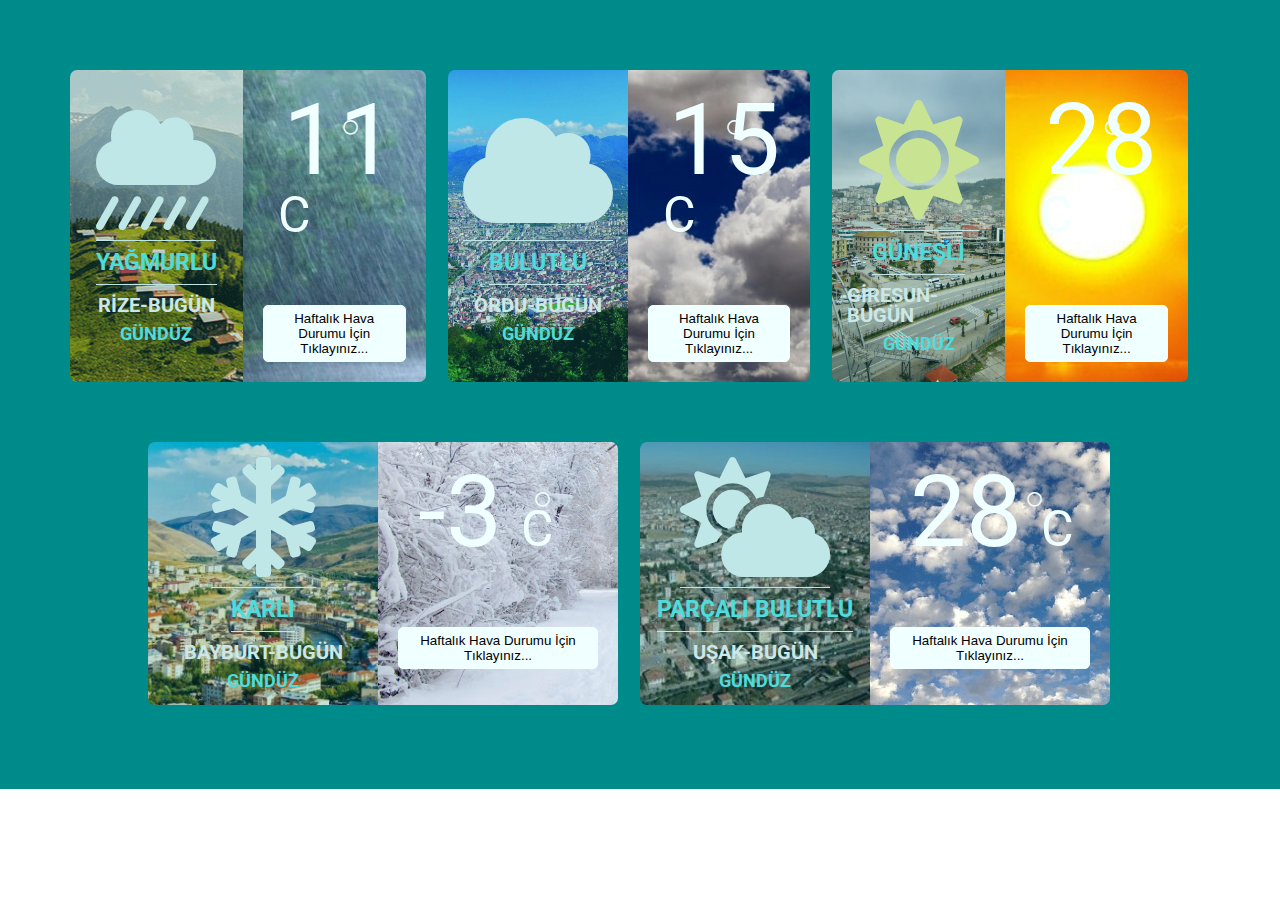
==== index.html @ f9c89afb "first commit" ====
<!DOCTYPE html>
<html lang="en">

<head>
  <title>weather forecast</title>
  <link rel="stylesheet" href="css/reset.css">
  <link rel="preconnect" href="https://fonts.gstatic.com">
  <link href="https://fonts.googleapis.com/css2?family=Black+Han+Sans&display=swap" rel="stylesheet">
  <link rel="preconnect" href="https://fonts.gstatic.com">
  <link href="https://fonts.googleapis.com/css2?family=Roboto:wght@400;700;900&display=swap" rel="stylesheet">
  <link rel="stylesheet" href="css/all.min.css">
  <link rel="stylesheet" href="css/style.css">
</head>

<body>
  <div class="general-container">
    <div class="weather-box">
      <div class="weather-left">
        <i class="fas fa-cloud-showers-heavy"></i>
        <span class="air">YAĞMURLU</span>
        <span class="city">RİZE-BUGÜN</span>
        <span class="day">GÜNDÜZ</span>
      </div><!-- end of .weather-left-->
      <div class="weather-right">
        <span class="count-number">11</span>
        <i class="far fa-circle degree"></i>
        <span class="degree-2">C</span>
        <button><a href="#">Haftalık Hava Durumu İçin Tıklayınız...</a></button>
      </div>
      <div class="weather-left ordu">
        <i class="fas fa-cloud"></i>
        <span class="air">BULUTLU</span>
        <span class="city">ORDU-BUGÜN</span>
        <span class="day">GÜNDÜZ</span>
      </div><!-- end of .weather-left-->
      <div class="weather-right ordu-2">
        <span class="count-number">15</span>
        <i class="far fa-circle degree"></i>
        <span class="degree-2">C</span>
        <button><a href="#">Haftalık Hava Durumu İçin Tıklayınız...</a></button>
      </div>
      <div class="weather-left giresun">
        <i class="fas fa-sun"></i>
        <span class="air">GÜNEŞLİ</span>
        <span class="city">GİRESUN-BUGÜN</span>
        <span class="day">GÜNDÜZ</span>
      </div><!-- end of .weather-left-->
      <div class="weather-right giresun-2">
        <span class="count-number">28</span>
        <i class="far fa-circle degree"></i>
        <span class="degree-2">C</span>
        <button><a href="#">Haftalık Hava Durumu İçin Tıklayınız...</a></button>
      </div>
    </div><!-- end of .weather-box-->
    <div class="weather-box weather-2">
      <div class="weather-left bayburt">
        <i class="fas fa-snowflake"></i>
        <span class="air">KARLI</span>
        <span class="city">BAYBURT-BUGÜN</span>
        <span class="day">GÜNDÜZ</span>
      </div><!-- end of .weather-left-->
      <div class="weather-right bayburt-2">
        <span class="count-number">-3</span>
        <i class="far fa-circle degree"></i>
        <span class="degree-2">C</span>
        <button><a href="#">Haftalık Hava Durumu İçin Tıklayınız...</a></button>
      </div>
      <div class="weather-left usak">
        <i class="fas fa-cloud-sun"></i>
        <span class="air">PARÇALI BULUTLU</span>
        <span class="city">UŞAK-BUGÜN</span>
        <span class="day">GÜNDÜZ</span>
      </div><!-- end of .weather-left-->
      <div class="weather-right usak-2">
        <span class="count-number">28</span>
        <i class="far fa-circle degree"></i>
        <span class="degree-2">C</span>
        <button><a href="#">Haftalık Hava Durumu İçin Tıklayınız...</a></button>
      </div>
    </div>

  </div>
</body>

</html>
---- css/style.css ----
body {
  font-family: 'Roboto', sans-serif;
}
.general-container {
  background:	#008B8B;
  padding: 70px 70px;
  display: flex;
  flex-direction: column;
  height: 649px;
}
.weather-box {
  display: flex;
}
.weather-left {
  display: flex;
  flex-direction: column;
  align-items: center;
  justify-content: center;
  padding: 15px 15px;
  border-top-left-radius: 7px;
  border-bottom-left-radius: 7px;
  width: 200px;
  background-image: url("../images/rize.png");
  background-position: center;
  opacity: 0.8;
}
.air {
  font-weight: 700;
  margin-top: 10px;
  font-size: 23px;
  color: 	#62f1f1;
  border-bottom: 1px solid #F0FFFF;
  padding-bottom: 10px;
}
.city {
  font-weight: 700;
  font-size: 20px;
  margin-top: 10px;
  color: 	white;
}
.day {
  font-weight: 700;
  font-size: 18px;  
  margin-top: 10px;
  color: 	#62f1f1;
}
.weather-left i {
  font-size: 120px;
  color: 	#F0FFFF;
  padding-bottom: 10px;
  border-bottom: 1px solid 	#F0FFFF;
}
.weather-right {
  background: white;
  padding: 20px 20px;
  position: relative;
  width: 200px;
  border-top-right-radius: 7px;
  border-bottom-right-radius: 7px;
  background-image: url("../images/yagmur.png");
  background-size: cover;
  margin-right: 22px;
}
.degree {
  position: absolute;
  color: #F0FFFF;
  font-size: 15px;
  top: 50px;
  right:68px;
}
.degree-2 {
  padding-left: 15px;
  font-size: 50px;
  color: #F0FFFF
}
.count-number {
  font-size: 100px;
  color: #F0FFFF;
  margin-left: 20px;
}
.weather-right button a {
  text-decoration: none;
  color: black;
}
.weather-right button {
  padding: 5px 5px;
  margin-top: 65px;
  border-radius: 5px;
  border: 1px solid #F0FFFF ;
  background: #F0FFFF;
}
.weather-right button:hover {
  background: rgb(170, 170, 248);
  border: 0px;
  
}
.weather-right button:focus {
  outline: none;
}
.ordu {
  background-image: url("../images/ordu.png");
  background-size: cover;
}
.ordu-2 {
  background-image: url("../images/bulut.png");
  background-size: cover;
}
.giresun i {
  color: #fbfb96;
}
.giresun {
  background-image: url("../images/giresun.png");
  background-size: cover;
}
.giresun-2 {
  background-image: url("../images/günes.png");
  background-size: cover; 
}
.weather-box-2 {
  background: red;
  display: flex;
  justify-content: space-around;
}
.weather-2 {
  display: flex;
  justify-content: center;
  margin-top: 60px;
}
.bayburt {
  background-image: url("../images/bayburt.jpg");
  background-size: cover; 
}
.bayburt-2 {
  background-image: url("../images/kar.jpg");
  background-size: cover; 
}
.usak {
  background-image: url("../images/usak.jpg");
  background-size: cover; 
}
.usak-2 {
  background-image: url("../images/parcali.jpg");
  background-size: cover; 
}
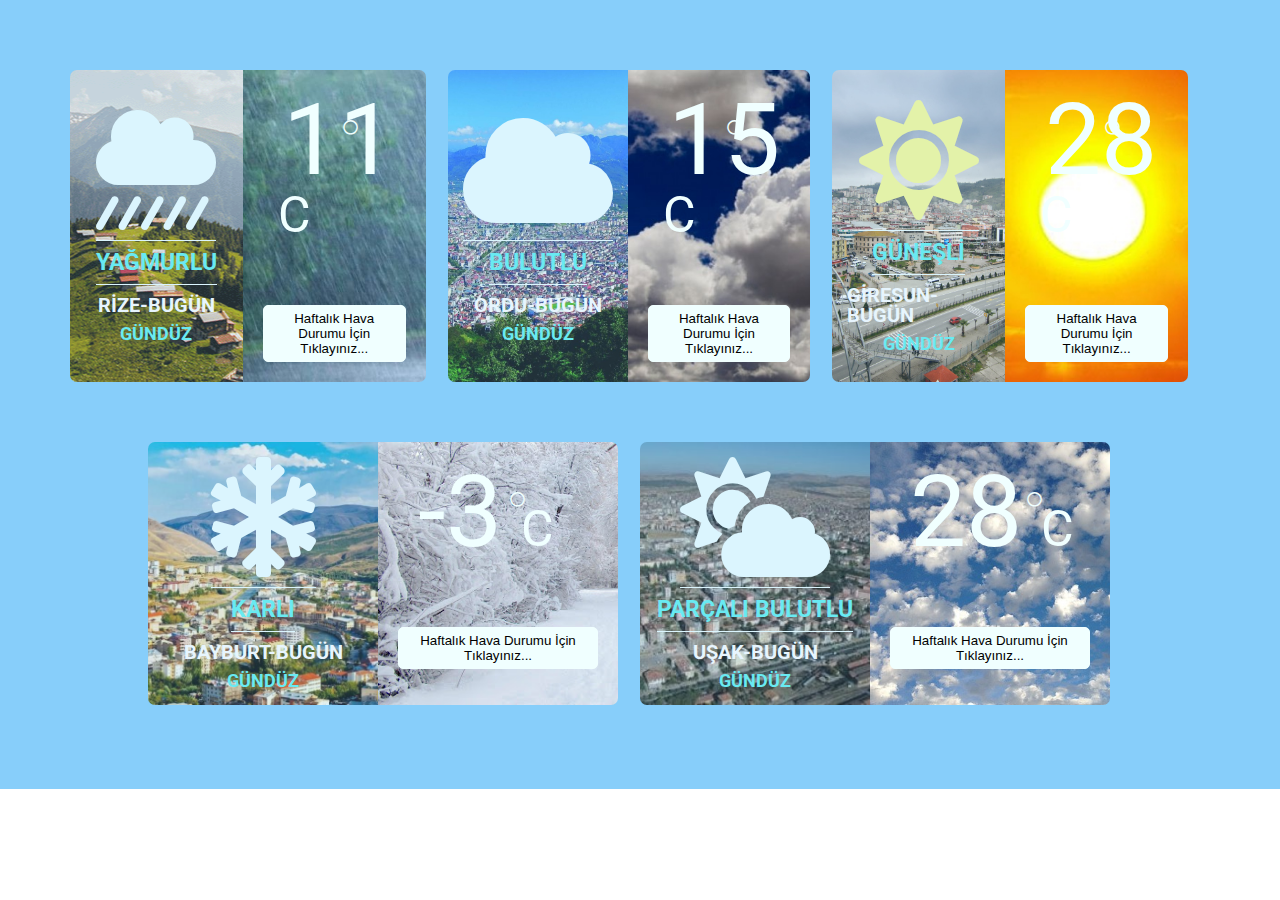
==== commit bdfc9e76: "degree pos" ====
--- a/index.html
+++ b/index.html
@@ -61,7 +61,7 @@
       </div><!-- end of .weather-left-->
       <div class="weather-right bayburt-2">
         <span class="count-number">-3</span>
-        <i class="far fa-circle degree"></i>
+        <i class="far fa-circle degree degree-pos"></i>
         <span class="degree-2">C</span>
         <button><a href="#">Haftalık Hava Durumu İçin Tıklayınız...</a></button>
       </div>
--- a/css/style.css
+++ b/css/style.css
@@ -2,7 +2,7 @@
   font-family: 'Roboto', sans-serif;
 }
 .general-container {
-  background:	#008B8B;
+  background:	#87CEFA;
   padding: 70px 70px;
   display: flex;
   flex-direction: column;
@@ -68,6 +68,9 @@
   top: 50px;
   right:68px;
 }
+.degree-pos {
+  right: 93px;
+}
 .degree-2 {
   padding-left: 15px;
   font-size: 50px;
@@ -90,7 +93,7 @@
   background: #F0FFFF;
 }
 .weather-right button:hover {
-  background: rgb(170, 170, 248);
+  background: rgb(226, 226, 238);
   border: 0px;
   
 }
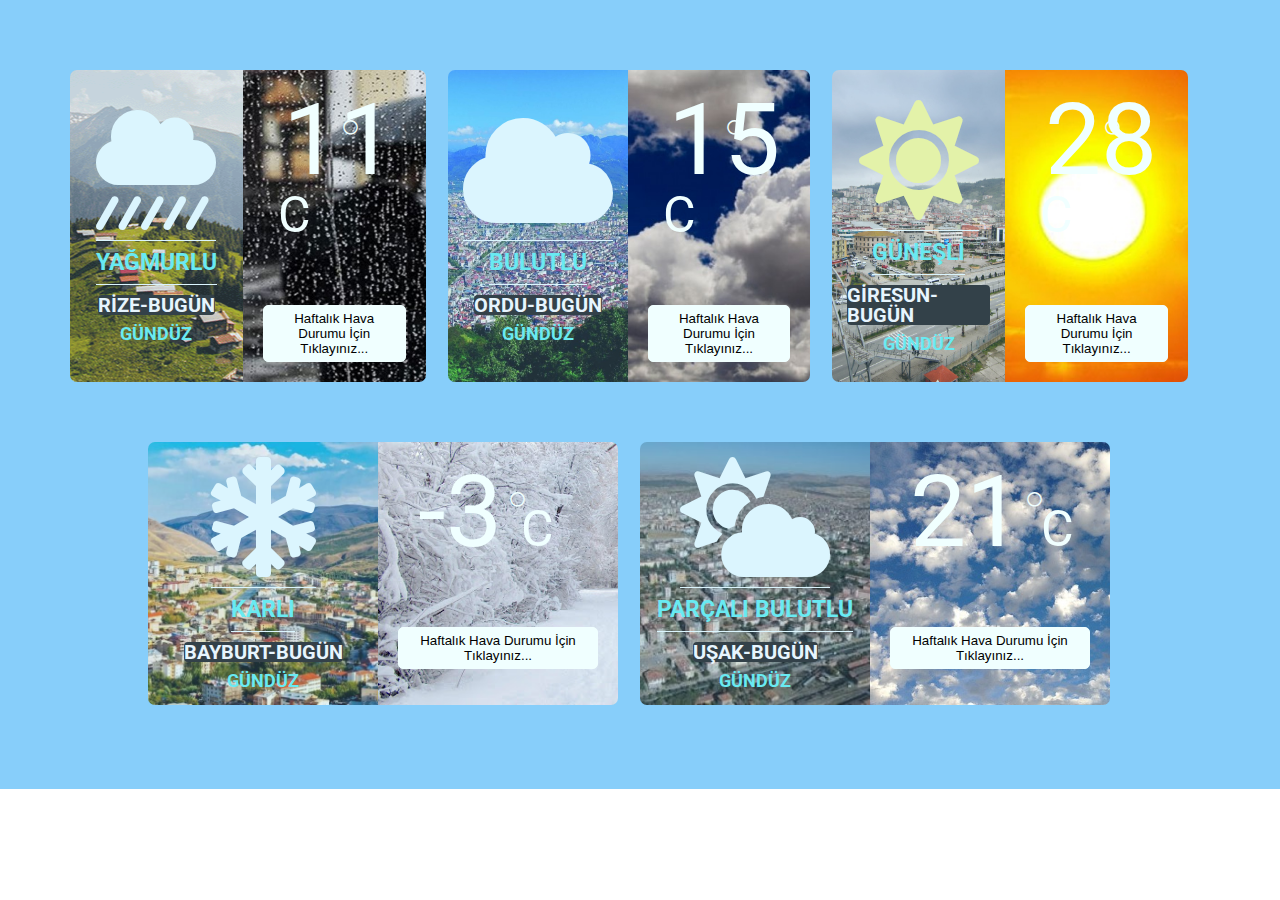
==== commit 52a7b55c: "commit" ====
--- a/index.html
+++ b/index.html
@@ -72,7 +72,7 @@
         <span class="day">GÜNDÜZ</span>
       </div><!-- end of .weather-left-->
       <div class="weather-right usak-2">
-        <span class="count-number">28</span>
+        <span class="count-number">21</span>
         <i class="far fa-circle degree"></i>
         <span class="degree-2">C</span>
         <button><a href="#">Haftalık Hava Durumu İçin Tıklayınız...</a></button>
--- a/css/style.css
+++ b/css/style.css
@@ -37,6 +37,8 @@
   font-size: 20px;
   margin-top: 10px;
   color: 	white;
+  background: rgb(31, 30, 30);
+  border-radius: 4px;
 }
 .day {
   font-weight: 700;
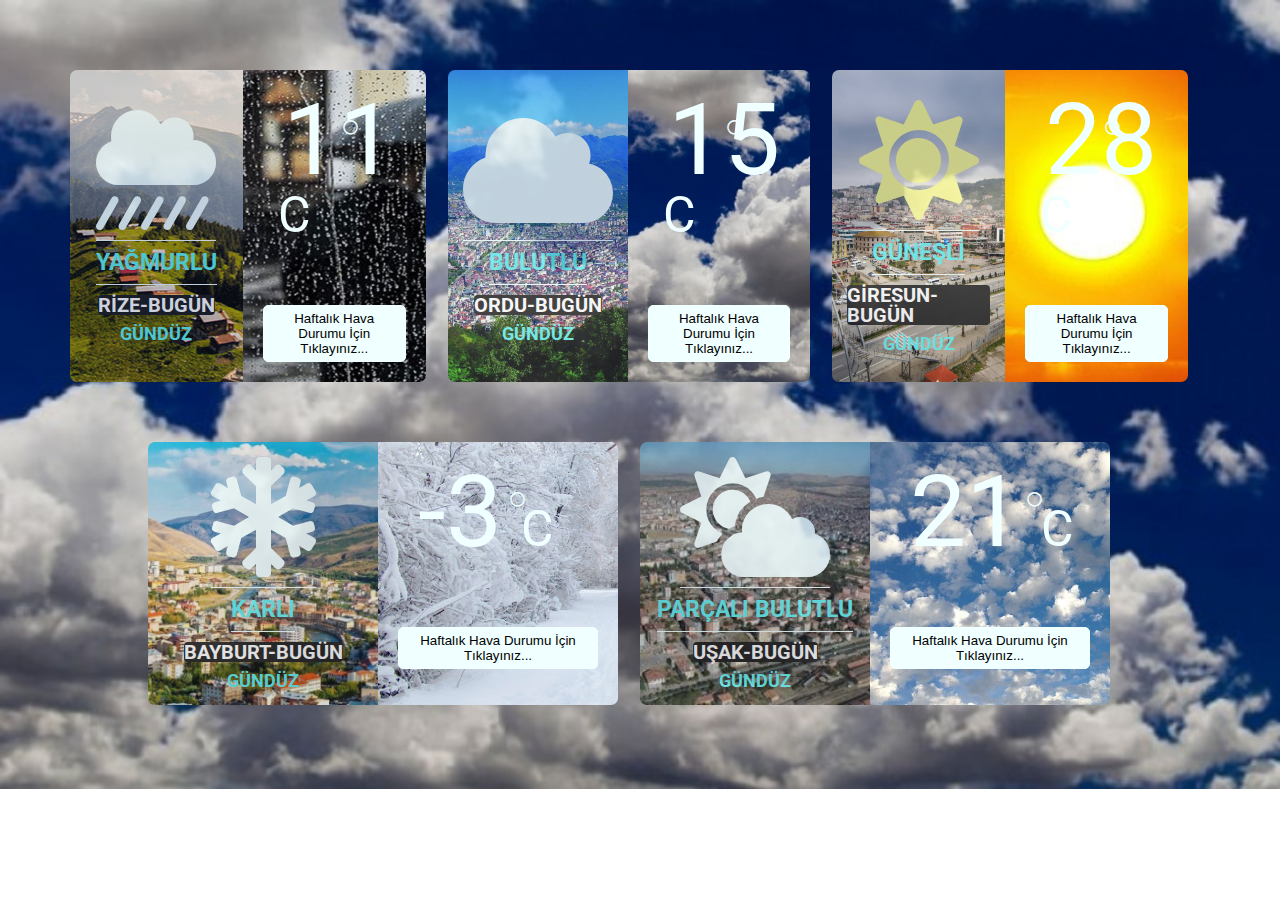
==== commit 31e4a4b4: "detail" ====
--- a/index.html
+++ b/index.html
@@ -25,7 +25,7 @@
         <span class="count-number">11</span>
         <i class="far fa-circle degree"></i>
         <span class="degree-2">C</span>
-        <button><a href="#">Haftalık Hava Durumu İçin Tıklayınız...</a></button>
+        <button><a href="detay.html">Haftalık Hava Durumu İçin Tıklayınız...</a></button>
       </div>
       <div class="weather-left ordu">
         <i class="fas fa-cloud"></i>
@@ -37,7 +37,7 @@
         <span class="count-number">15</span>
         <i class="far fa-circle degree"></i>
         <span class="degree-2">C</span>
-        <button><a href="#">Haftalık Hava Durumu İçin Tıklayınız...</a></button>
+        <button><a href="detay-2.html">Haftalık Hava Durumu İçin Tıklayınız...</a></button>
       </div>
       <div class="weather-left giresun">
         <i class="fas fa-sun"></i>
@@ -49,7 +49,7 @@
         <span class="count-number">28</span>
         <i class="far fa-circle degree"></i>
         <span class="degree-2">C</span>
-        <button><a href="#">Haftalık Hava Durumu İçin Tıklayınız...</a></button>
+        <button><a href="detay-3.html">Haftalık Hava Durumu İçin Tıklayınız...</a></button>
       </div>
     </div><!-- end of .weather-box-->
     <div class="weather-box weather-2">
@@ -63,7 +63,7 @@
         <span class="count-number">-3</span>
         <i class="far fa-circle degree degree-pos"></i>
         <span class="degree-2">C</span>
-        <button><a href="#">Haftalık Hava Durumu İçin Tıklayınız...</a></button>
+        <button><a href="detay-4.html">Haftalık Hava Durumu İçin Tıklayınız...</a></button>
       </div>
       <div class="weather-left usak">
         <i class="fas fa-cloud-sun"></i>
@@ -75,7 +75,7 @@
         <span class="count-number">21</span>
         <i class="far fa-circle degree"></i>
         <span class="degree-2">C</span>
-        <button><a href="#">Haftalık Hava Durumu İçin Tıklayınız...</a></button>
+        <button><a href="detay-5.html">Haftalık Hava Durumu İçin Tıklayınız...</a></button>
       </div>
     </div>
 
--- a/css/style.css
+++ b/css/style.css
@@ -7,6 +7,13 @@
   display: flex;
   flex-direction: column;
   height: 649px;
+  background-image: url("../images/bulut.png");
+  background-size: cover;
+}
+.detail-container {
+  background-image: url("../images/background.jpg");
+  background-size: cover;
+  height: 789px;
 }
 .weather-box {
   display: flex;
@@ -146,4 +153,79 @@
 .usak-2 {
   background-image: url("../images/parcali.jpg");
   background-size: cover; 
+}
+.weather {
+  display: flex;
+  flex-direction: column;
+  background: #F0FFFF;
+  width: 350px;
+  margin-top: 100px;
+  margin-bottom: 100px;
+  border: 10px;
+}
+.container {
+  display: flex;
+  justify-content: space-around;
+}
+.weather img {
+  width: 350px;
+  height: 300px;
+  border-top-left-radius: 5px;
+  border-top-right-radius: 5px;
+}
+.weather ul li {
+  padding-bottom: 10px;
+  padding-top: 10px;
+  display: flex;
+  justify-content: space-around;
+}
+.weather ul li:first-child {
+  padding-top: 10px;
+}
+.weather ul li:last-child {
+  padding-bottom: 10px;
+}
+.menu {
+  display: flex;
+  justify-content: flex-end;
+}
+.menu span {
+  border: 1px solid rgb(255, 253, 253);
+  padding: 7px 7px;
+}
+.hadise {
+  padding-right: 10px;
+}
+.x {
+  display: flex;
+  justify-content: space-between;
+  width: 197px;
+}
+.x:first-child {
+  padding-left: 10px;
+}
+.highest {
+  padding-right: 22px;
+}
+.hadise-2 {
+  padding-left: 10px;
+}
+.hadise-3 {
+  padding-left: 5px;
+}
+.hadise-4 {
+  padding-left: 14px;
+}
+.way {
+  width: 10px;
+}
+.way-element {
+  padding-left: 10px;
+}
+.city-2 {
+  font-size: 20px;
+  margin-right: 10px;
+}
+.pd {
+  padding-left: 12px;
 }